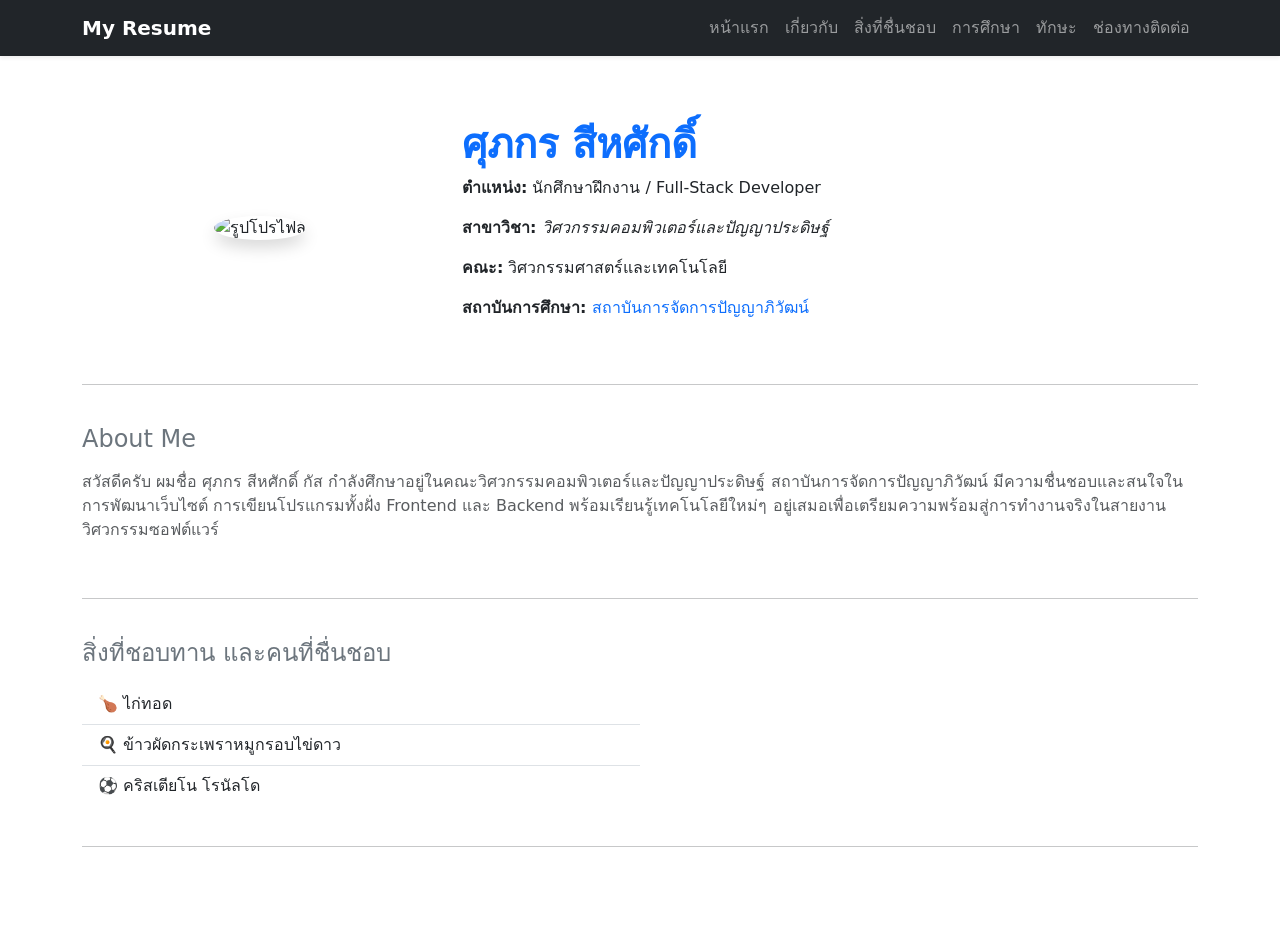
==== index.html @ c71b1859 "Add files via upload" ====
<!DOCTYPE html>
<html lang="th">
<head>
    <meta charset="UTF-8">
    <meta name="viewport" content="width=device-width, initial-scale=1.0">
    <title>Resume - ศุภกร สีหศักดิ์</title>
    <!-- โหลด Bootstrap CSS -->
    <link href="https://cdn.jsdelivr.net/npm/bootstrap@5.3.0/dist/css/bootstrap.min.css" rel="stylesheet">
    <!-- ไฟล์ CSS เพิ่มเติม -->
    <link rel="stylesheet" href="style.css">
</head>
<body data-bs-spy="scroll" data-bs-target="#navbar-example" data-bs-offset="70">

    <!-- 9 & 10. สร้าง Navbar แบบ Toggle (Responsive) และ Anchor Link -->
    <nav id="navbar-example" class="navbar navbar-expand-lg navbar-dark bg-dark fixed-top shadow-sm">
        <div class="container">
            <a class="navbar-brand fw-bold" href="#profile">My Resume</a>
            <button class="navbar-toggler" type="button" data-bs-toggle="collapse" data-bs-target="#navbarNav" aria-controls="navbarNav" aria-expanded="false" aria-label="Toggle navigation">
                <span class="navbar-toggler-icon"></span>
            </button>
            <div class="collapse navbar-collapse justify-content-end" id="navbarNav">
                <ul class="navbar-nav">
                    <li class="nav-item"><a class="nav-link" href="#profile">หน้าแรก</a></li>
                    <li class="nav-item"><a class="nav-link" href="#about">เกี่ยวกับ</a></li>
                    <li class="nav-item"><a class="nav-link" href="#likes">สิ่งที่ชื่นชอบ</a></li>
                    <li class="nav-item"><a class="nav-link" href="#education">การศึกษา</a></li>
                    <li class="nav-item"><a class="nav-link" href="#skills">ทักษะ</a></li>
                    <li class="nav-item"><a class="nav-link" href="#contact">ช่องทางติดต่อ</a></li>
                </ul>
            </div>
        </div>
    </nav>

    <main class="container my-5 pt-5">
        
        <!-- Section: Profile -->
        <section id="profile" class="row align-items-center py-4">
            <div class="col-md-4 text-center mb-4 mb-md-0">
                <!-- 1. การใช้รูป Display แบบวงกลม -->
                <img src="122595.jpg" alt="รูปโปรไฟล์" class="img-fluid rounded-circle profile-img shadow">
            </div>
            <div class="col-md-8">
                <!-- 2. ชื่อ-นามสกุลแบบ h1 -->
                <h1 class="fw-bold text-primary">ศุภกร สีหศักดิ์</h1>
                <p><strong>ตำแหน่ง:</strong> นักศึกษาฝึกงาน / Full-Stack Developer</p>
                <!-- 3. สาขาวิชาเป็นตัวเอียง (em) -->
                <p><strong>สาขาวิชา:</strong> <em>วิศวกรรมคอมพิวเตอร์และปัญญาประดิษฐ์</em></p>
                <!-- 4. ชื่อคณะ -->
                <p><strong>คณะ:</strong> วิศวกรรมศาสตร์และเทคโนโลยี</p>
                <!-- 5. ชื่อสถาบันฯ พร้อมลิงก์ไปยังเว็บไซต์สถาบัน -->
                <p><strong>สถาบันการศึกษา:</strong> <a href="http://pim.ac.th" target="_blank" class="text-decoration-none">สถาบันการจัดการปัญญาภิวัฒน์</a></p>
            </div>
        </section>

        <!-- 7. การใช้เส้นแบ่งย่อหน้า -->
        <hr class="my-4">

        <!-- Section: About Me (8) -->
        <section id="about" class="py-3">
            <h2 class="h4 text-secondary mb-3">About Me</h2>
            <!-- 6. ประวัติโดยย่อ คำแนะนำสั้นๆ -->
            <p class="lead fs-6 text-muted">
                สวัสดีครับ ผมชื่อ ศุภกร สีหศักดิ์ กัส กำลังศึกษาอยู่ในคณะวิศวกรรมคอมพิวเตอร์และปัญญาประดิษฐ์ สถาบันการจัดการปัญญาภิวัฒน์ มีความชื่นชอบและสนใจในการพัฒนาเว็บไซต์ การเขียนโปรแกรมทั้งฝั่ง Frontend และ Backend พร้อมเรียนรู้เทคโนโลยีใหม่ๆ อยู่เสมอเพื่อเตรียมความพร้อมสู่การทำงานจริงในสายงานวิศวกรรมซอฟต์แวร์
            </p>
        </section>

        <hr class="my-4">

        <!-- Section: Likes (8) -->
        <section id="likes" class="py-3">
            <h2 class="h4 text-secondary mb-3">สิ่งที่ชอบทาน และคนที่ชื่นชอบ</h2>
            <ul class="list-group list-group-flush w-50">
                <li class="list-group-item">🍗 ไก่ทอด</li>
                <li class="list-group-item">🍳 ข้าวผัดกระเพราหมูกรอบไข่ดาว</li>
                <li class="list-group-item">⚽ คริสเตียโน โรนัลโด</li>
            </ul>
        </section>

        <hr class="my-4">

        <!-- Section: Education (8) -->
        <section id="education" class="py-3">
            <h2 class="h4
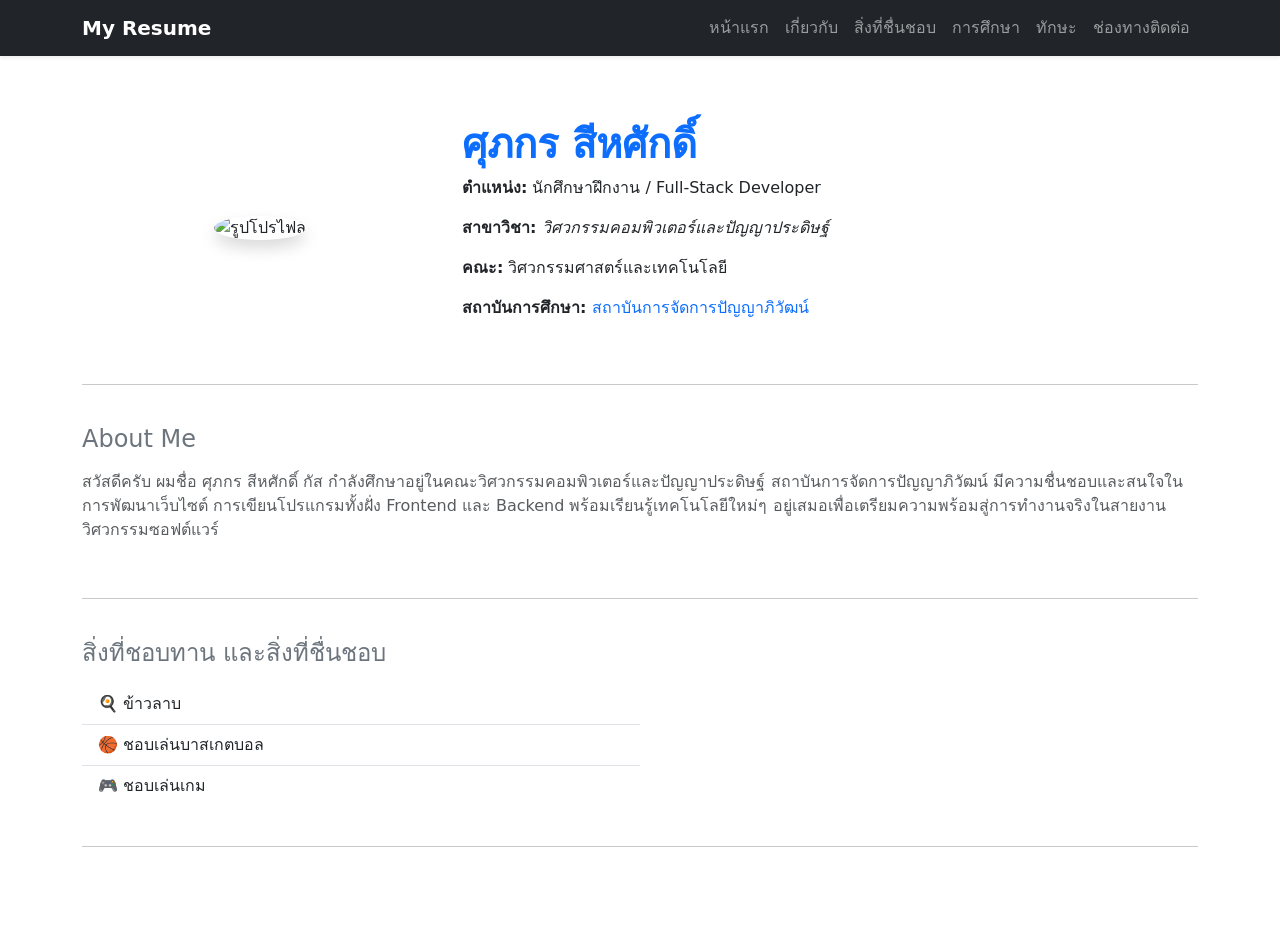
==== commit a32cb91f: "Add files via upload" ====
--- a/index.html
+++ b/index.html
@@ -68,11 +68,11 @@
 
         <!-- Section: Likes (8) -->
         <section id="likes" class="py-3">
-            <h2 class="h4 text-secondary mb-3">สิ่งที่ชอบทาน และคนที่ชื่นชอบ</h2>
+            <h2 class="h4 text-secondary mb-3">สิ่งที่ชอบทาน และสิ่งที่ชื่นชอบ</h2>
             <ul class="list-group list-group-flush w-50">
-                <li class="list-group-item">🍗 ไก่ทอด</li>
-                <li class="list-group-item">🍳 ข้าวผัดกระเพราหมูกรอบไข่ดาว</li>
-                <li class="list-group-item">⚽ คริสเตียโน โรนัลโด</li>
+                <li class="list-group-item">🍳 ข้าวลาบ </li>
+                <li class="list-group-item">🏀 ชอบเล่นบาสเกตบอล</li>
+                <li class="list-group-item">🎮 ชอบเล่นเกม </li>
             </ul>
         </section>
 
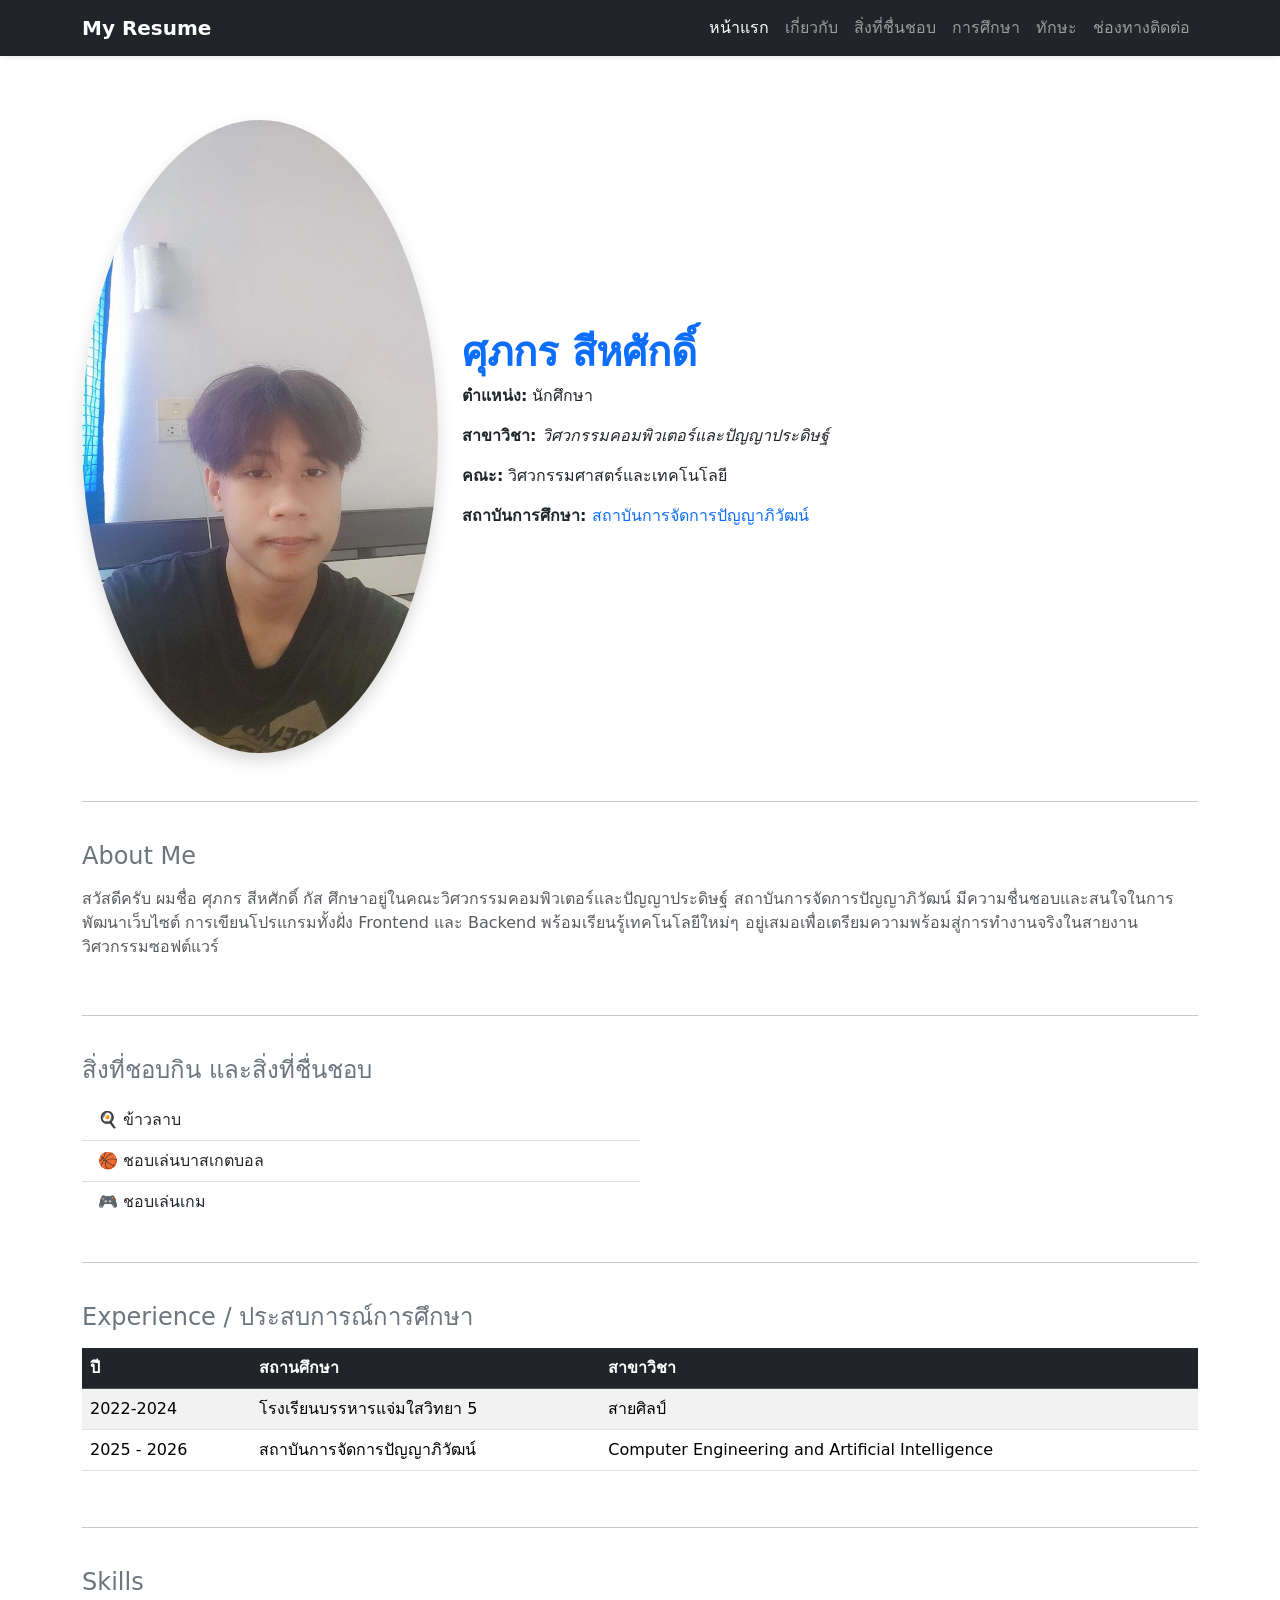
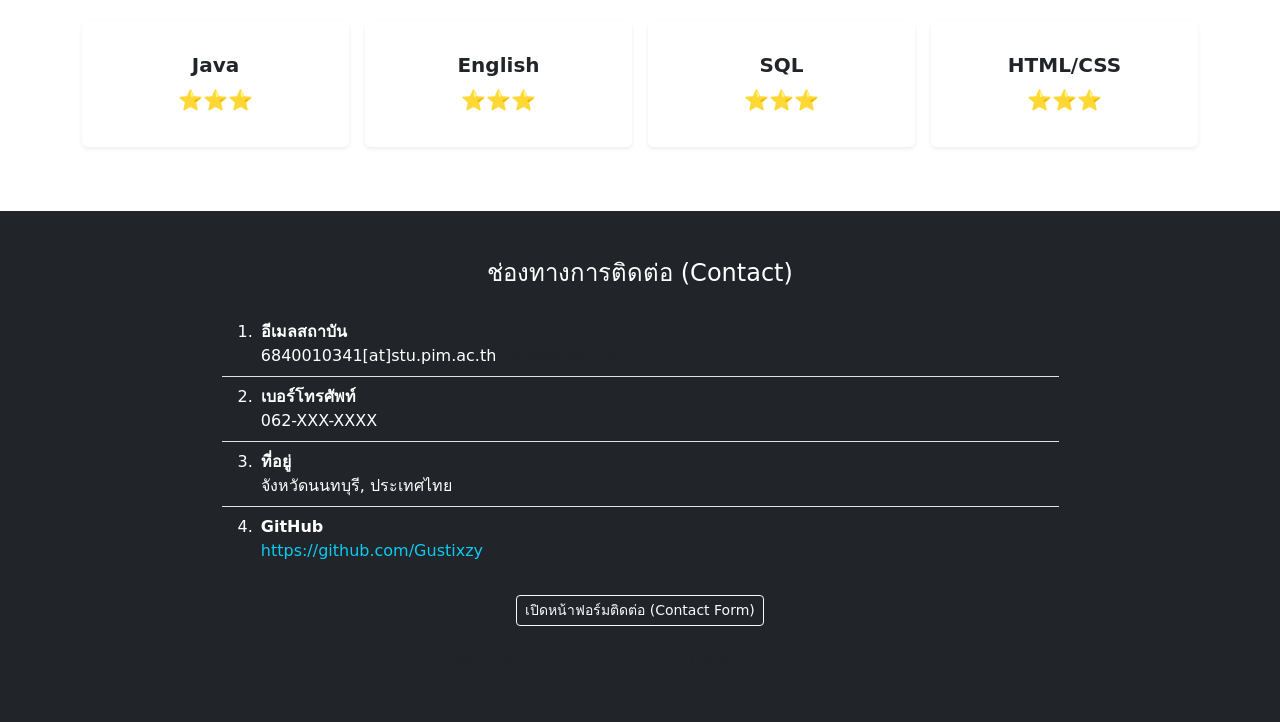
==== commit b6531222: "Add files via upload" ====
--- a/index.html
+++ b/index.html
@@ -37,12 +37,12 @@
         <section id="profile" class="row align-items-center py-4">
             <div class="col-md-4 text-center mb-4 mb-md-0">
                 <!-- 1. การใช้รูป Display แบบวงกลม -->
-                <img src="122595.jpg" alt="รูปโปรไฟล์" class="img-fluid rounded-circle profile-img shadow">
+                <img src="Gus.jpg" alt="รูปโปรไฟล์" class="img-fluid rounded-circle profile-img shadow">
             </div>
             <div class="col-md-8">
                 <!-- 2. ชื่อ-นามสกุลแบบ h1 -->
                 <h1 class="fw-bold text-primary">ศุภกร สีหศักดิ์</h1>
-                <p><strong>ตำแหน่ง:</strong> นักศึกษาฝึกงาน / Full-Stack Developer</p>
+                <p><strong>ตำแหน่ง:</strong> นักศึกษา </p>
                 <!-- 3. สาขาวิชาเป็นตัวเอียง (em) -->
                 <p><strong>สาขาวิชา:</strong> <em>วิศวกรรมคอมพิวเตอร์และปัญญาประดิษฐ์</em></p>
                 <!-- 4. ชื่อคณะ -->
@@ -60,7 +60,7 @@
             <h2 class="h4 text-secondary mb-3">About Me</h2>
             <!-- 6. ประวัติโดยย่อ คำแนะนำสั้นๆ -->
             <p class="lead fs-6 text-muted">
-                สวัสดีครับ ผมชื่อ ศุภกร สีหศักดิ์ กัส กำลังศึกษาอยู่ในคณะวิศวกรรมคอมพิวเตอร์และปัญญาประดิษฐ์ สถาบันการจัดการปัญญาภิวัฒน์ มีความชื่นชอบและสนใจในการพัฒนาเว็บไซต์ การเขียนโปรแกรมทั้งฝั่ง Frontend และ Backend พร้อมเรียนรู้เทคโนโลยีใหม่ๆ อยู่เสมอเพื่อเตรียมความพร้อมสู่การทำงานจริงในสายงานวิศวกรรมซอฟต์แวร์
+                สวัสดีครับ ผมชื่อ ศุภกร สีหศักดิ์ กัส ศึกษาอยู่ในคณะวิศวกรรมคอมพิวเตอร์และปัญญาประดิษฐ์ สถาบันการจัดการปัญญาภิวัฒน์ มีความชื่นชอบและสนใจในการพัฒนาเว็บไซต์ การเขียนโปรแกรมทั้งฝั่ง Frontend และ Backend พร้อมเรียนรู้เทคโนโลยีใหม่ๆ อยู่เสมอเพื่อเตรียมความพร้อมสู่การทำงานจริงในสายงานวิศวกรรมซอฟต์แวร์
             </p>
         </section>
 
@@ -68,7 +68,7 @@
 
         <!-- Section: Likes (8) -->
         <section id="likes" class="py-3">
-            <h2 class="h4 text-secondary mb-3">สิ่งที่ชอบทาน และสิ่งที่ชื่นชอบ</h2>
+            <h2 class="h4 text-secondary mb-3">สิ่งที่ชอบกิน และสิ่งที่ชื่นชอบ</h2>
             <ul class="list-group list-group-flush w-50">
                 <li class="list-group-item">🍳 ข้าวลาบ </li>
                 <li class="list-group-item">🏀 ชอบเล่นบาสเกตบอล</li>
@@ -80,4 +80,121 @@
 
         <!-- Section: Education (8) -->
         <section id="education" class="py-3">
-            <h2 class="h4+            <h2 class="h4 text-secondary mb-3">Experience / ประสบการณ์การศึกษา</h2>
+            <div class="table-responsive">
+                <table class="table table-striped table-hover align-middle">
+                    <thead class="table-dark">
+                        <tr>
+                            <th>ปี</th>
+                            <th>สถานศึกษา</th>
+                            <th>สาขาวิชา</th>
+                        </tr>
+                    </thead>
+                    <tbody>
+                        <tr>
+                            <td>2022-2024</td>
+                            <td>โรงเรียนบรรหารแจ่มใสวิทยา 5</td>
+                            <td>สายศิลป์</td>
+                        </tr>
+                        <tr>
+                            <td>2025 - 2026</td>
+                            <td>สถาบันการจัดการปัญญาภิวัฒน์</td>
+                            <td>Computer Engineering and Artificial Intelligence</td>
+                        </tr>
+                    </tbody>
+                </table>
+            </div>
+        </section>
+
+        <hr class="my-4">
+
+        <!-- Section: Skills (8) & Responsive Grid (11: Desktop 4 cols, Tablet 2 cols, Mobile 1 col) -->
+        <section id="skills" class="py-3">
+            <h2 class="h4 text-secondary mb-4">Skills</h2>
+            <div class="row g-3">
+                <!-- Skill 1 -->
+                <div class="col-12 col-sm-6 col-lg-3">
+                    <div class="card h-100 shadow-sm border-0 text-center p-3">
+                        <div class="card-body">
+                            <h5 class="card-title fw-bold">Java</h5>
+                            <p class="card-text text-warning fs-5">⭐⭐⭐</p>
+                        </div>
+                    </div>
+                </div>
+                <!-- Skill 2 -->
+                <div class="col-12 col-sm-6 col-lg-3">
+                    <div class="card h-100 shadow-sm border-0 text-center p-3">
+                        <div class="card-body">
+                            <h5 class="card-title fw-bold">English</h5>
+                            <p class="card-text text-warning fs-5">⭐⭐⭐</p>
+                        </div>
+                    </div>
+                </div>
+                <!-- Skill 3 -->
+                <div class="col-12 col-sm-6 col-lg-3">
+                    <div class="card h-100 shadow-sm border-0 text-center p-3">
+                        <div class="card-body">
+                            <h5 class="card-title fw-bold">SQL</h5>
+                            <p class="card-text text-warning fs-5">⭐⭐⭐</p>
+                        </div>
+                    </div>
+                </div>
+                <!-- Skill 4 -->
+                <div class="col-12 col-sm-6 col-lg-3">
+                    <div class="card h-100 shadow-sm border-0 text-center p-3">
+                        <div class="card-body">
+                            <h5 class="card-title fw-bold">HTML/CSS</h5>
+                            <p class="card-text text-warning fs-5">⭐⭐⭐</p>
+                        </div>
+                    </div>
+                </div>
+            </div>
+        </section>
+
+    </main>
+
+    <!-- Footer / Contact Section (12, 13) -->
+    <footer id="contact" class="bg-dark text-white mt-5 py-5">
+        <div class="container">
+            <h2 class="h4 mb-4 text-center">ช่องทางการติดต่อ (Contact)</h2>
+            <!-- 13. ข้อมูลการติดต่อใช้ Ordered List (ol) -->
+            <ol class="list-group list-group-numbered list-group-flush w-75 mx-auto mb-4">
+                <li class="list-group-item bg-dark text-white d-flex justify-content-between align-items-start">
+                    <div class="ms-2 me-auto">
+                        <div class="fw-bold">อีเมลสถาบัน</div>
+                        <!-- 14. ใช้ภาพ/สัญลักษณ์แทน @ เพื่อป้องกันสแปม และหลีกเลี่ยงเมลจริง -->
+                        6840010341[at]stu.pim.ac.th <small class="text-muted">(ใช้ตัวอักษรแทน @)</small>
+                    </div>
+                </li>
+                <li class="list-group-item bg-dark text-white d-flex justify-content-between align-items-start">
+                    <div class="ms-2 me-auto">
+                        <div class="fw-bold">เบอร์โทรศัพท์</div>
+                        <!-- 15. หลีกเลี่ยงการใช้เบอร์จริง -->
+                        062-XXX-XXXX
+                    </div>
+                </li>
+                <li class="list-group-item bg-dark text-white d-flex justify-content-between align-items-start">
+                    <div class="ms-2 me-auto">
+                        <div class="fw-bold">ที่อยู่</div>
+                        <!-- 16. หลีกเลี่ยงการใช้สถานที่จริง -->
+                        จังหวัดนนทบุรี, ประเทศไทย
+                    </div>
+                </li>
+                <li class="list-group-item bg-dark text-white d-flex justify-content-between align-items-start">
+                    <div class="ms-2 me-auto">
+                        <div class="fw-bold">GitHub</div>
+                        <a href="https://github.com/Gustixzy" target="_blank" class="text-info text-decoration-none">https://github.com/Gustixzy</a>
+                    </div>
+                </li>
+            </ol>
+            <div class="text-center">
+                <a href="contact.html" class="btn btn-outline-light btn-sm">เปิดหน้าฟอร์มติดต่อ (Contact Form)</a>
+            </div>
+            <p class="text-center text-muted mt-4 mb-0">© 2026 Woraprat Tessana. All rights reserved.</p>
+        </div>
+    </footer>
+
+    <!-- Bootstrap JS Bundle (จำเป็นสำหรับ Toggle Navbar และ Scrollspy) -->
+    <script src="https://cdn.jsdelivr.net/npm/bootstrap@5.3.0/dist/js/bootstrap.bundle.min.js"></script>
+</body>
+</html>
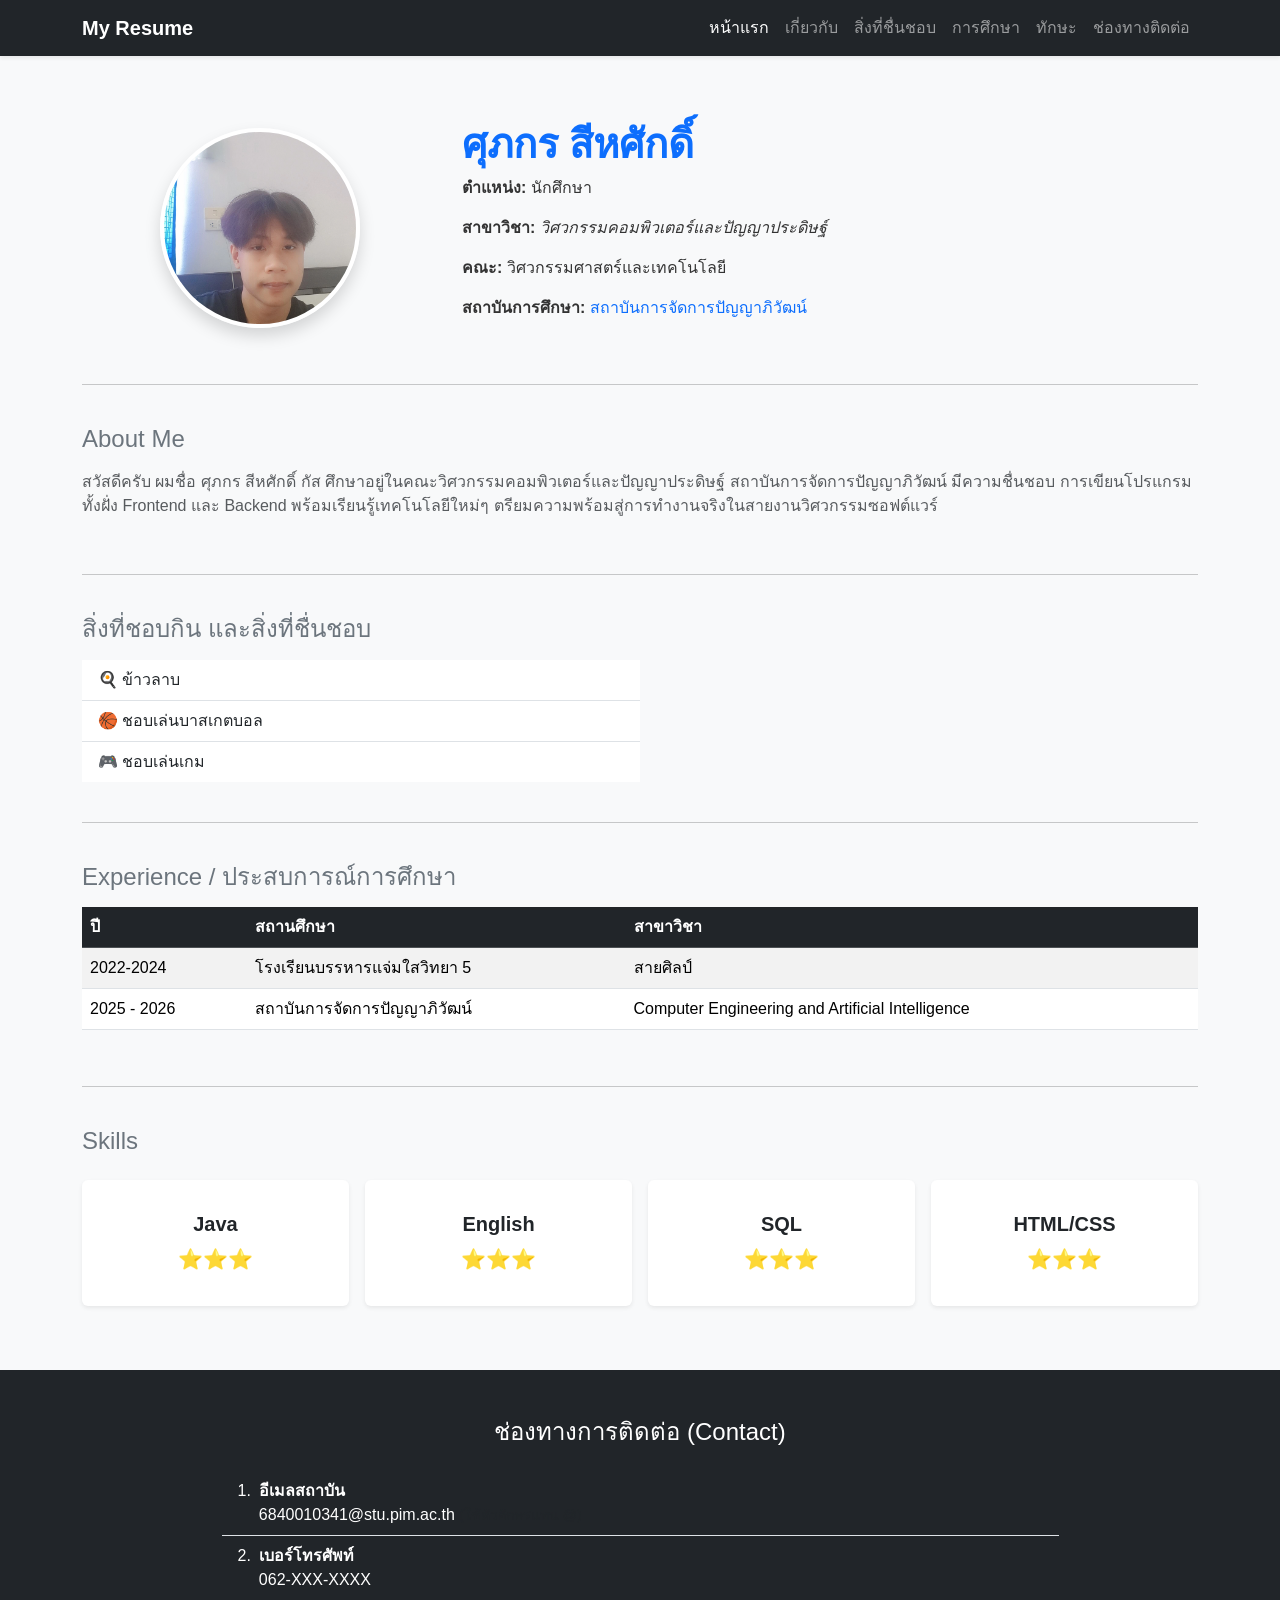
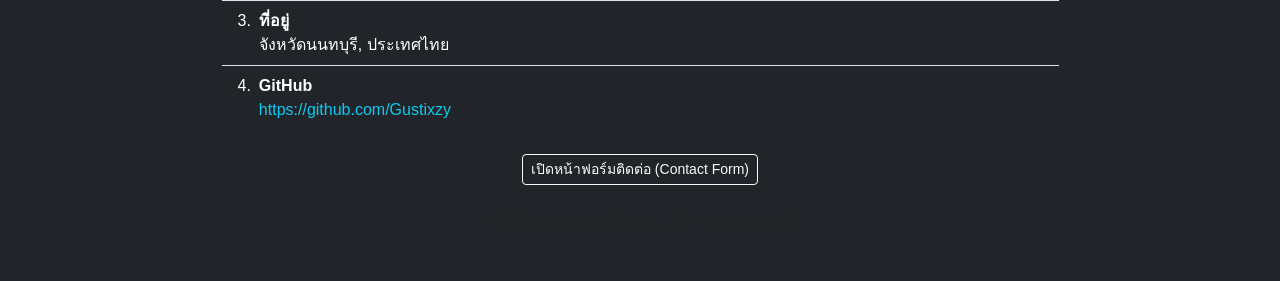
==== commit f6197049: "Add files via upload" ====
--- a/index.html
+++ b/index.html
@@ -4,14 +4,14 @@
     <meta charset="UTF-8">
     <meta name="viewport" content="width=device-width, initial-scale=1.0">
     <title>Resume - ศุภกร สีหศักดิ์</title>
-    <!-- โหลด Bootstrap CSS -->
+    
     <link href="https://cdn.jsdelivr.net/npm/bootstrap@5.3.0/dist/css/bootstrap.min.css" rel="stylesheet">
-    <!-- ไฟล์ CSS เพิ่มเติม -->
+    
     <link rel="stylesheet" href="style.css">
 </head>
 <body data-bs-spy="scroll" data-bs-target="#navbar-example" data-bs-offset="70">
 
-    <!-- 9 & 10. สร้าง Navbar แบบ Toggle (Responsive) และ Anchor Link -->
+  
     <nav id="navbar-example" class="navbar navbar-expand-lg navbar-dark bg-dark fixed-top shadow-sm">
         <div class="container">
             <a class="navbar-brand fw-bold" href="#profile">My Resume</a>
@@ -33,40 +33,39 @@
 
     <main class="container my-5 pt-5">
         
-        <!-- Section: Profile -->
+       
         <section id="profile" class="row align-items-center py-4">
             <div class="col-md-4 text-center mb-4 mb-md-0">
-                <!-- 1. การใช้รูป Display แบบวงกลม -->
+               
                 <img src="Gus.jpg" alt="รูปโปรไฟล์" class="img-fluid rounded-circle profile-img shadow">
             </div>
             <div class="col-md-8">
-                <!-- 2. ชื่อ-นามสกุลแบบ h1 -->
+               
                 <h1 class="fw-bold text-primary">ศุภกร สีหศักดิ์</h1>
                 <p><strong>ตำแหน่ง:</strong> นักศึกษา </p>
-                <!-- 3. สาขาวิชาเป็นตัวเอียง (em) -->
+              
                 <p><strong>สาขาวิชา:</strong> <em>วิศวกรรมคอมพิวเตอร์และปัญญาประดิษฐ์</em></p>
-                <!-- 4. ชื่อคณะ -->
+             
                 <p><strong>คณะ:</strong> วิศวกรรมศาสตร์และเทคโนโลยี</p>
-                <!-- 5. ชื่อสถาบันฯ พร้อมลิงก์ไปยังเว็บไซต์สถาบัน -->
+                
                 <p><strong>สถาบันการศึกษา:</strong> <a href="http://pim.ac.th" target="_blank" class="text-decoration-none">สถาบันการจัดการปัญญาภิวัฒน์</a></p>
             </div>
         </section>
 
-        <!-- 7. การใช้เส้นแบ่งย่อหน้า -->
         <hr class="my-4">
 
-        <!-- Section: About Me (8) -->
+     
         <section id="about" class="py-3">
             <h2 class="h4 text-secondary mb-3">About Me</h2>
-            <!-- 6. ประวัติโดยย่อ คำแนะนำสั้นๆ -->
+         
             <p class="lead fs-6 text-muted">
-                สวัสดีครับ ผมชื่อ ศุภกร สีหศักดิ์ กัส ศึกษาอยู่ในคณะวิศวกรรมคอมพิวเตอร์และปัญญาประดิษฐ์ สถาบันการจัดการปัญญาภิวัฒน์ มีความชื่นชอบและสนใจในการพัฒนาเว็บไซต์ การเขียนโปรแกรมทั้งฝั่ง Frontend และ Backend พร้อมเรียนรู้เทคโนโลยีใหม่ๆ อยู่เสมอเพื่อเตรียมความพร้อมสู่การทำงานจริงในสายงานวิศวกรรมซอฟต์แวร์
+                สวัสดีครับ ผมชื่อ ศุภกร สีหศักดิ์ กัส ศึกษาอยู่ในคณะวิศวกรรมคอมพิวเตอร์และปัญญาประดิษฐ์ สถาบันการจัดการปัญญาภิวัฒน์ มีความชื่นชอบ การเขียนโปรแกรมทั้งฝั่ง Frontend และ Backend พร้อมเรียนรู้เทคโนโลยีใหม่ๆ ตรียมความพร้อมสู่การทำงานจริงในสายงานวิศวกรรมซอฟต์แวร์
             </p>
         </section>
 
         <hr class="my-4">
 
-        <!-- Section: Likes (8) -->
+        
         <section id="likes" class="py-3">
             <h2 class="h4 text-secondary mb-3">สิ่งที่ชอบกิน และสิ่งที่ชื่นชอบ</h2>
             <ul class="list-group list-group-flush w-50">
@@ -78,7 +77,7 @@
 
         <hr class="my-4">
 
-        <!-- Section: Education (8) -->
+        
         <section id="education" class="py-3">
             <h2 class="h4 text-secondary mb-3">Experience / ประสบการณ์การศึกษา</h2>
             <div class="table-responsive">
@@ -108,11 +107,11 @@
 
         <hr class="my-4">
 
-        <!-- Section: Skills (8) & Responsive Grid (11: Desktop 4 cols, Tablet 2 cols, Mobile 1 col) -->
+      
         <section id="skills" class="py-3">
             <h2 class="h4 text-secondary mb-4">Skills</h2>
             <div class="row g-3">
-                <!-- Skill 1 -->
+                
                 <div class="col-12 col-sm-6 col-lg-3">
                     <div class="card h-100 shadow-sm border-0 text-center p-3">
                         <div class="card-body">
@@ -121,7 +120,7 @@
                         </div>
                     </div>
                 </div>
-                <!-- Skill 2 -->
+               
                 <div class="col-12 col-sm-6 col-lg-3">
                     <div class="card h-100 shadow-sm border-0 text-center p-3">
                         <div class="card-body">
@@ -130,7 +129,7 @@
                         </div>
                     </div>
                 </div>
-                <!-- Skill 3 -->
+              
                 <div class="col-12 col-sm-6 col-lg-3">
                     <div class="card h-100 shadow-sm border-0 text-center p-3">
                         <div class="card-body">
@@ -139,7 +138,7 @@
                         </div>
                     </div>
                 </div>
-                <!-- Skill 4 -->
+               
                 <div class="col-12 col-sm-6 col-lg-3">
                     <div class="card h-100 shadow-sm border-0 text-center p-3">
                         <div class="card-body">
@@ -153,30 +152,30 @@
 
     </main>
 
-    <!-- Footer / Contact Section (12, 13) -->
+   
     <footer id="contact" class="bg-dark text-white mt-5 py-5">
         <div class="container">
             <h2 class="h4 mb-4 text-center">ช่องทางการติดต่อ (Contact)</h2>
-            <!-- 13. ข้อมูลการติดต่อใช้ Ordered List (ol) -->
+            
             <ol class="list-group list-group-numbered list-group-flush w-75 mx-auto mb-4">
                 <li class="list-group-item bg-dark text-white d-flex justify-content-between align-items-start">
                     <div class="ms-2 me-auto">
                         <div class="fw-bold">อีเมลสถาบัน</div>
-                        <!-- 14. ใช้ภาพ/สัญลักษณ์แทน @ เพื่อป้องกันสแปม และหลีกเลี่ยงเมลจริง -->
-                        6840010341[at]stu.pim.ac.th <small class="text-muted">(ใช้ตัวอักษรแทน @)</small>
+                   
+                        6840010341@stu.pim.ac.th <small class="text-muted">(ใช้ตัวอักษรแทน @)</small>
                     </div>
                 </li>
                 <li class="list-group-item bg-dark text-white d-flex justify-content-between align-items-start">
                     <div class="ms-2 me-auto">
                         <div class="fw-bold">เบอร์โทรศัพท์</div>
-                        <!-- 15. หลีกเลี่ยงการใช้เบอร์จริง -->
+                        
                         062-XXX-XXXX
                     </div>
                 </li>
                 <li class="list-group-item bg-dark text-white d-flex justify-content-between align-items-start">
                     <div class="ms-2 me-auto">
                         <div class="fw-bold">ที่อยู่</div>
-                        <!-- 16. หลีกเลี่ยงการใช้สถานที่จริง -->
+                       
                         จังหวัดนนทบุรี, ประเทศไทย
                     </div>
                 </li>
@@ -194,7 +193,7 @@
         </div>
     </footer>
 
-    <!-- Bootstrap JS Bundle (จำเป็นสำหรับ Toggle Navbar และ Scrollspy) -->
+     
     <script src="https://cdn.jsdelivr.net/npm/bootstrap@5.3.0/dist/js/bootstrap.bundle.min.js"></script>
 </body>
 </html>
--- a/style.css
+++ b/style.css
@@ -0,0 +1,29 @@
+
+body {
+    font-family: 'Segoe UI', Tahoma, Geneva, Verdana, sans-serif;
+    background-color: #f8f9fa;
+    color: #333;
+}
+
+
+.profile-img {
+    width: 200px;
+    height: 200px;
+    object-fit: cover;
+    border: 4px solid #fff;
+}
+
+
+section {
+    padding-top: 20px;
+}
+
+
+.card {
+    transition: transform 0.2s ease, box-shadow 0.2s ease;
+}
+
+.card:hover {
+    transform: translateY(-5px);
+    box-shadow: 0 .5rem 1rem rgba(0,0,0,.15)!important;
+}
